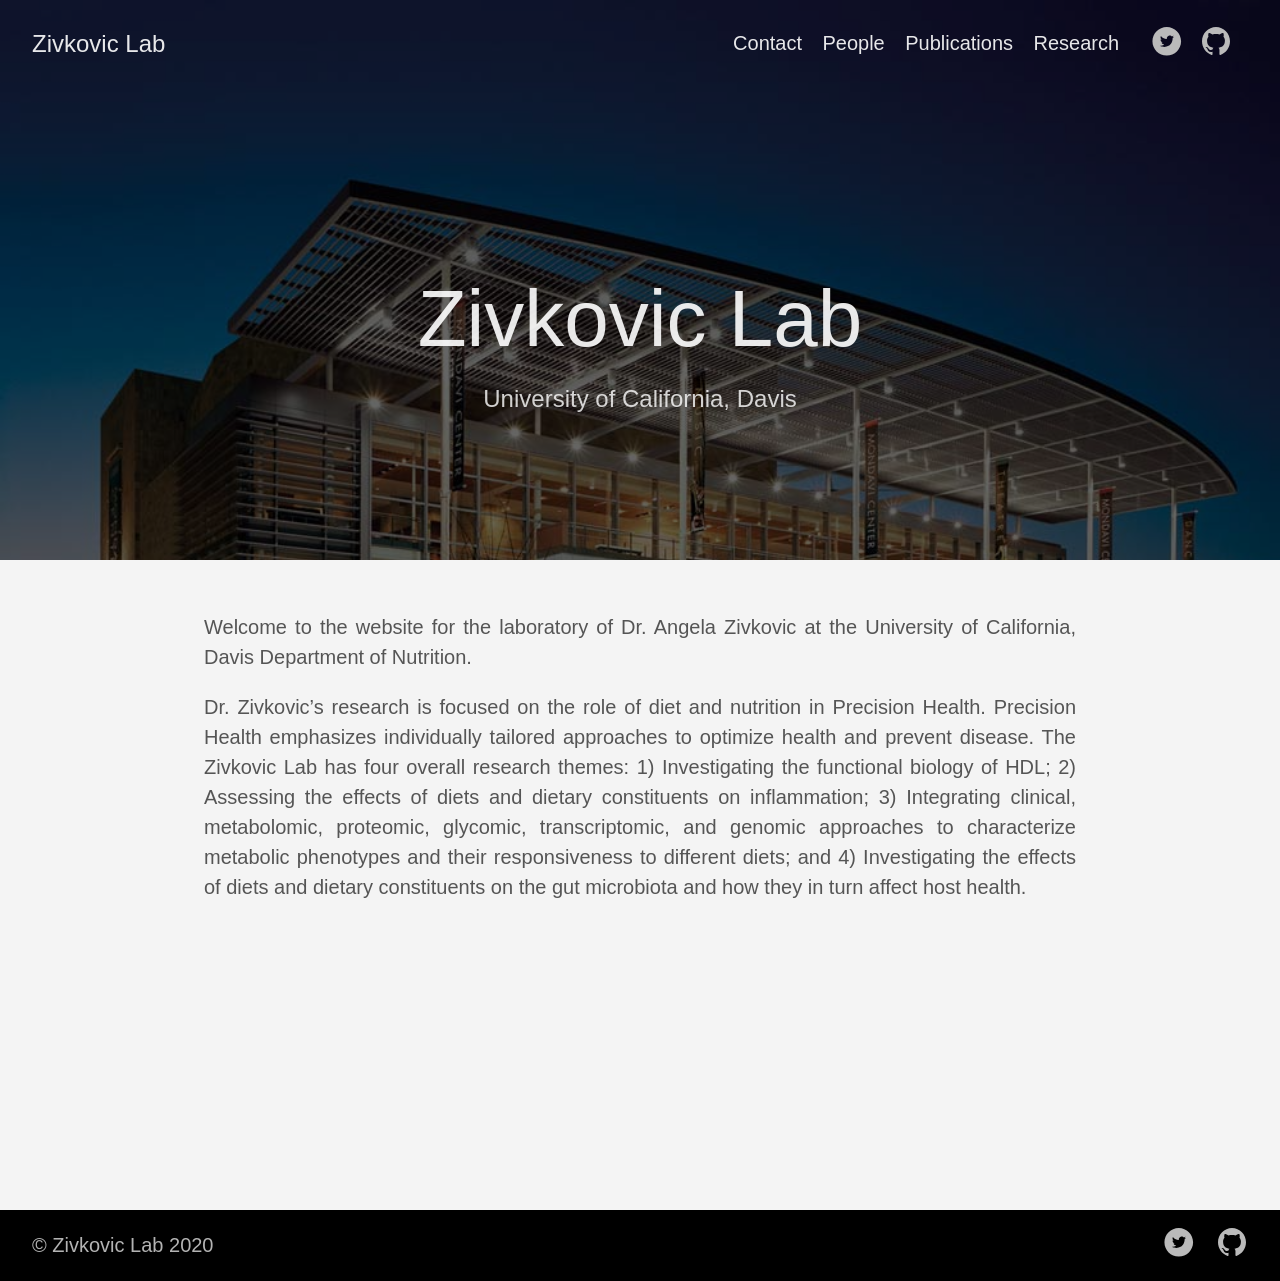
==== index.html @ cb2ec5ee "deploying the site the 2nd time" ====
<!DOCTYPE html>
<html lang="en-us">
  <head>
    <meta charset="utf-8">
    <meta http-equiv="X-UA-Compatible" content="IE=edge,chrome=1">
    
    <title>Zivkovic Lab | Zivkovic Lab</title>
    <meta name="viewport" content="width=device-width,minimum-scale=1">
    <meta name="generator" content="Hugo 0.73.0" />
    
    
      <META NAME="ROBOTS" CONTENT="NOINDEX, NOFOLLOW">
    

    
    
      <link href="/dist/css/app.4fc0b62e4b82c997bb0041217cd6b979.css" rel="stylesheet">
    

    
      <link rel="stylesheet" href="/css/custom.css">
    

    
      

    

    
    
      <link href="/index.xml" rel="alternate" type="application/rss+xml" title="Zivkovic Lab" />
      <link href="/index.xml" rel="feed" type="application/rss+xml" title="Zivkovic Lab" />
      
    
    
    <meta property="og:title" content="Zivkovic Lab" />
<meta property="og:description" content="University of California, Davis" />
<meta property="og:type" content="website" />
<meta property="og:url" content="https://zivkovic-lab.github.io/" />
<meta property="og:updated_time" content="2017-03-02T12:00:00-05:00" />
<meta itemprop="name" content="Zivkovic Lab">
<meta itemprop="description" content="University of California, Davis"><meta name="twitter:card" content="summary"/>
<meta name="twitter:title" content="Zivkovic Lab"/>
<meta name="twitter:description" content="University of California, Davis"/>

	
  </head>

  <body class="ma0 avenir bg-near-white">

    

  
  
  <header class="cover bg-top" style="background-image: url('https://zivkovic-lab.github.io/images/mondavi-center.jpg');">
    <div class="bg-black-60">
      <nav class="pv3 ph3 ph4-ns" role="navigation">
  <div class="flex-l justify-between items-center center">
    <a href="/" class="f3 fw2 hover-white no-underline white-90 dib">
      
        Zivkovic Lab
      
    </a>
    <div class="flex-l items-center">
      

      
        <ul class="pl0 mr3">
          
          <li class="list f5 f4-ns fw4 dib pr3">
            <a class="hover-white no-underline white-90" href="/contact/" title="Contact page">
              Contact
            </a>
          </li>
          
          <li class="list f5 f4-ns fw4 dib pr3">
            <a class="hover-white no-underline white-90" href="/people/" title="People page">
              People
            </a>
          </li>
          
          <li class="list f5 f4-ns fw4 dib pr3">
            <a class="hover-white no-underline white-90" href="/publication/" title="Publications page">
              Publications
            </a>
          </li>
          
          <li class="list f5 f4-ns fw4 dib pr3">
            <a class="hover-white no-underline white-90" href="/research/" title="Research page">
              Research
            </a>
          </li>
          
        </ul>
      
      




<a href="https://twitter.com/GoHugoIO" target="_blank" class="link-transition twitter link dib z-999 pt3 pt0-l mr1" title="Twitter link" rel="noopener" aria-label="follow on Twitter——Opens in a new window">
  <svg height="32px"  style="enable-background:new 0 0 67 67;" version="1.1" viewBox="0 0 67 67" width="32px" xml:space="preserve" xmlns="http://www.w3.org/2000/svg" xmlns:xlink="http://www.w3.org/1999/xlink"><path d="M37.167,22.283c-2.619,0.953-4.274,3.411-4.086,6.101  l0.063,1.038l-1.048-0.127c-3.813-0.487-7.145-2.139-9.974-4.915l-1.383-1.377l-0.356,1.017c-0.754,2.267-0.272,4.661,1.299,6.271  c0.838,0.89,0.649,1.017-0.796,0.487c-0.503-0.169-0.943-0.296-0.985-0.233c-0.146,0.149,0.356,2.076,0.754,2.839  c0.545,1.06,1.655,2.097,2.871,2.712l1.027,0.487l-1.215,0.021c-1.173,0-1.215,0.021-1.089,0.467  c0.419,1.377,2.074,2.839,3.918,3.475l1.299,0.444l-1.131,0.678c-1.676,0.976-3.646,1.526-5.616,1.568  C19.775,43.256,19,43.341,19,43.405c0,0.211,2.557,1.397,4.044,1.864c4.463,1.377,9.765,0.783,13.746-1.568  c2.829-1.673,5.657-5,6.978-8.221c0.713-1.716,1.425-4.851,1.425-6.354c0-0.975,0.063-1.102,1.236-2.267  c0.692-0.678,1.341-1.419,1.467-1.631c0.21-0.403,0.188-0.403-0.88-0.043c-1.781,0.636-2.033,0.551-1.152-0.402  c0.649-0.678,1.425-1.907,1.425-2.267c0-0.063-0.314,0.042-0.671,0.233c-0.377,0.212-1.215,0.53-1.844,0.72l-1.131,0.361l-1.027-0.7  c-0.566-0.381-1.361-0.805-1.781-0.932C39.766,21.902,38.131,21.944,37.167,22.283z M33,64C16.432,64,3,50.569,3,34S16.432,4,33,4  s30,13.431,30,30S49.568,64,33,64z" style="fill-rule:evenodd;clip-rule:evenodd;fill:;"/></svg>

<span class="new-window"><svg  height="8px"  style="enable-background:new 0 0 1000 1000;" version="1.1" viewBox="0 0 1000 1000" width="8px" xml:space="preserve" xmlns="http://www.w3.org/2000/svg" xmlns:xlink="http://www.w3.org/1999/xlink" >
<path d="M598 128h298v298h-86v-152l-418 418-60-60 418-418h-152v-86zM810 810v-298h86v298c0 46-40 86-86 86h-596c-48 0-86-40-86-86v-596c0-46 38-86 86-86h298v86h-298v596h596z" style="fill-rule:evenodd;clip-rule:evenodd;fill:;"/>
</svg>
</span></a>





<a href="https://github.com/XYCynthiaT" target="_blank" class="link-transition github link dib z-999 pt3 pt0-l mr1" title="Github link" rel="noopener" aria-label="follow on Github——Opens in a new window">
  <svg  height="32px"  style="enable-background:new 0 0 512 512;" version="1.1" viewBox="0 0 512 512" width="32px" xml:space="preserve" xmlns="http://www.w3.org/2000/svg" xmlns:xlink="http://www.w3.org/1999/xlink" >
  <path d="M256,32C132.3,32,32,134.8,32,261.7c0,101.5,64.2,187.5,153.2,217.9c11.2,2.1,15.3-5,15.3-11.1   c0-5.5-0.2-19.9-0.3-39.1c-62.3,13.9-75.5-30.8-75.5-30.8c-10.2-26.5-24.9-33.6-24.9-33.6c-20.3-14.3,1.5-14,1.5-14   c22.5,1.6,34.3,23.7,34.3,23.7c20,35.1,52.4,25,65.2,19.1c2-14.8,7.8-25,14.2-30.7c-49.7-5.8-102-25.5-102-113.5   c0-25.1,8.7-45.6,23-61.6c-2.3-5.8-10-29.2,2.2-60.8c0,0,18.8-6.2,61.6,23.5c17.9-5.1,37-7.6,56.1-7.7c19,0.1,38.2,2.6,56.1,7.7   c42.8-29.7,61.5-23.5,61.5-23.5c12.2,31.6,4.5,55,2.2,60.8c14.3,16.1,23,36.6,23,61.6c0,88.2-52.4,107.6-102.3,113.3   c8,7.1,15.2,21.1,15.2,42.5c0,30.7-0.3,55.5-0.3,63c0,6.1,4,13.3,15.4,11C415.9,449.1,480,363.1,480,261.7   C480,134.8,379.7,32,256,32z"/>
</svg>

<span class="new-window"><svg  height="8px"  style="enable-background:new 0 0 1000 1000;" version="1.1" viewBox="0 0 1000 1000" width="8px" xml:space="preserve" xmlns="http://www.w3.org/2000/svg" xmlns:xlink="http://www.w3.org/1999/xlink" >
<path d="M598 128h298v298h-86v-152l-418 418-60-60 418-418h-152v-86zM810 810v-298h86v298c0 46-40 86-86 86h-596c-48 0-86-40-86-86v-596c0-46 38-86 86-86h298v86h-298v596h596z" style="fill-rule:evenodd;clip-rule:evenodd;fill:;"/>
</svg>
</span></a>








    </div>
  </div>
</nav>

      <div class="tc-l pv4 pv6-l ph3 ph4-ns">
        <h1 class="f2 f-subheadline-l fw2 white-90 mb0 lh-title">
          Zivkovic Lab
        </h1>
        
          <h2 class="fw1 f5 f3-l white-80 measure-wide-l center mt3">
            University of California, Davis
          </h2>
        
      </div>
    </div>
  </header>


    <main class="pb7" role="main">
      
  <article class="cf ph3 ph5-l pv3 pv4-l f4 tj-l center measure-wide lh-copy mid-gray">
    <p>Welcome to the website for the laboratory of Dr. Angela Zivkovic at the University of California, Davis Department of Nutrition.</p>
<p>Dr. Zivkovic’s research is focused on the role of diet and nutrition in Precision Health. Precision Health emphasizes individually tailored approaches to optimize health and prevent disease. The Zivkovic Lab has four overall research themes: 1) Investigating the functional biology of HDL; 2) Assessing the effects of diets and dietary constituents on inflammation; 3) Integrating clinical, metabolomic, proteomic, glycomic, transcriptomic, and genomic approaches to characterize metabolic phenotypes and their responsiveness to different diets; and 4) Investigating the effects of diets and dietary constituents on the gut microbiota and how they in turn affect host health.</p>

  </article>
  
  
  
  
  
  
  

    </main>
    <footer class="bg-black bottom-0 w-100 pa3" role="contentinfo">
  <div class="flex justify-between">
  <a class="f4 fw4 hover-white no-underline white-70 dn dib-ns pv2 ph3" href="https://zivkovic-lab.github.io" >
    &copy;  Zivkovic Lab 2020 
  </a>
    <div>




<a href="https://twitter.com/GoHugoIO" target="_blank" class="link-transition twitter link dib z-999 pt3 pt0-l mr1" title="Twitter link" rel="noopener" aria-label="follow on Twitter——Opens in a new window">
  <svg height="32px"  style="enable-background:new 0 0 67 67;" version="1.1" viewBox="0 0 67 67" width="32px" xml:space="preserve" xmlns="http://www.w3.org/2000/svg" xmlns:xlink="http://www.w3.org/1999/xlink"><path d="M37.167,22.283c-2.619,0.953-4.274,3.411-4.086,6.101  l0.063,1.038l-1.048-0.127c-3.813-0.487-7.145-2.139-9.974-4.915l-1.383-1.377l-0.356,1.017c-0.754,2.267-0.272,4.661,1.299,6.271  c0.838,0.89,0.649,1.017-0.796,0.487c-0.503-0.169-0.943-0.296-0.985-0.233c-0.146,0.149,0.356,2.076,0.754,2.839  c0.545,1.06,1.655,2.097,2.871,2.712l1.027,0.487l-1.215,0.021c-1.173,0-1.215,0.021-1.089,0.467  c0.419,1.377,2.074,2.839,3.918,3.475l1.299,0.444l-1.131,0.678c-1.676,0.976-3.646,1.526-5.616,1.568  C19.775,43.256,19,43.341,19,43.405c0,0.211,2.557,1.397,4.044,1.864c4.463,1.377,9.765,0.783,13.746-1.568  c2.829-1.673,5.657-5,6.978-8.221c0.713-1.716,1.425-4.851,1.425-6.354c0-0.975,0.063-1.102,1.236-2.267  c0.692-0.678,1.341-1.419,1.467-1.631c0.21-0.403,0.188-0.403-0.88-0.043c-1.781,0.636-2.033,0.551-1.152-0.402  c0.649-0.678,1.425-1.907,1.425-2.267c0-0.063-0.314,0.042-0.671,0.233c-0.377,0.212-1.215,0.53-1.844,0.72l-1.131,0.361l-1.027-0.7  c-0.566-0.381-1.361-0.805-1.781-0.932C39.766,21.902,38.131,21.944,37.167,22.283z M33,64C16.432,64,3,50.569,3,34S16.432,4,33,4  s30,13.431,30,30S49.568,64,33,64z" style="fill-rule:evenodd;clip-rule:evenodd;fill:;"/></svg>

<span class="new-window"><svg  height="8px"  style="enable-background:new 0 0 1000 1000;" version="1.1" viewBox="0 0 1000 1000" width="8px" xml:space="preserve" xmlns="http://www.w3.org/2000/svg" xmlns:xlink="http://www.w3.org/1999/xlink" >
<path d="M598 128h298v298h-86v-152l-418 418-60-60 418-418h-152v-86zM810 810v-298h86v298c0 46-40 86-86 86h-596c-48 0-86-40-86-86v-596c0-46 38-86 86-86h298v86h-298v596h596z" style="fill-rule:evenodd;clip-rule:evenodd;fill:;"/>
</svg>
</span></a>





<a href="https://github.com/XYCynthiaT" target="_blank" class="link-transition github link dib z-999 pt3 pt0-l mr1" title="Github link" rel="noopener" aria-label="follow on Github——Opens in a new window">
  <svg  height="32px"  style="enable-background:new 0 0 512 512;" version="1.1" viewBox="0 0 512 512" width="32px" xml:space="preserve" xmlns="http://www.w3.org/2000/svg" xmlns:xlink="http://www.w3.org/1999/xlink" >
  <path d="M256,32C132.3,32,32,134.8,32,261.7c0,101.5,64.2,187.5,153.2,217.9c11.2,2.1,15.3-5,15.3-11.1   c0-5.5-0.2-19.9-0.3-39.1c-62.3,13.9-75.5-30.8-75.5-30.8c-10.2-26.5-24.9-33.6-24.9-33.6c-20.3-14.3,1.5-14,1.5-14   c22.5,1.6,34.3,23.7,34.3,23.7c20,35.1,52.4,25,65.2,19.1c2-14.8,7.8-25,14.2-30.7c-49.7-5.8-102-25.5-102-113.5   c0-25.1,8.7-45.6,23-61.6c-2.3-5.8-10-29.2,2.2-60.8c0,0,18.8-6.2,61.6,23.5c17.9-5.1,37-7.6,56.1-7.7c19,0.1,38.2,2.6,56.1,7.7   c42.8-29.7,61.5-23.5,61.5-23.5c12.2,31.6,4.5,55,2.2,60.8c14.3,16.1,23,36.6,23,61.6c0,88.2-52.4,107.6-102.3,113.3   c8,7.1,15.2,21.1,15.2,42.5c0,30.7-0.3,55.5-0.3,63c0,6.1,4,13.3,15.4,11C415.9,449.1,480,363.1,480,261.7   C480,134.8,379.7,32,256,32z"/>
</svg>

<span class="new-window"><svg  height="8px"  style="enable-background:new 0 0 1000 1000;" version="1.1" viewBox="0 0 1000 1000" width="8px" xml:space="preserve" xmlns="http://www.w3.org/2000/svg" xmlns:xlink="http://www.w3.org/1999/xlink" >
<path d="M598 128h298v298h-86v-152l-418 418-60-60 418-418h-152v-86zM810 810v-298h86v298c0 46-40 86-86 86h-596c-48 0-86-40-86-86v-596c0-46 38-86 86-86h298v86h-298v596h596z" style="fill-rule:evenodd;clip-rule:evenodd;fill:;"/>
</svg>
</span></a>







</div>
  </div>
</footer>

    

  <script src="/dist/js/app.3fc0f988d21662902933.js"></script>


  </body>
</html>
---- css/custom.css ----
/* main > article > .section {
    max-width: 50em !important;
} */

.measure-wide {
    max-width: 50em !important;
}

/* .nested-img img {
    width: 100%;
    max-width: 100%;
    display: block;
} */
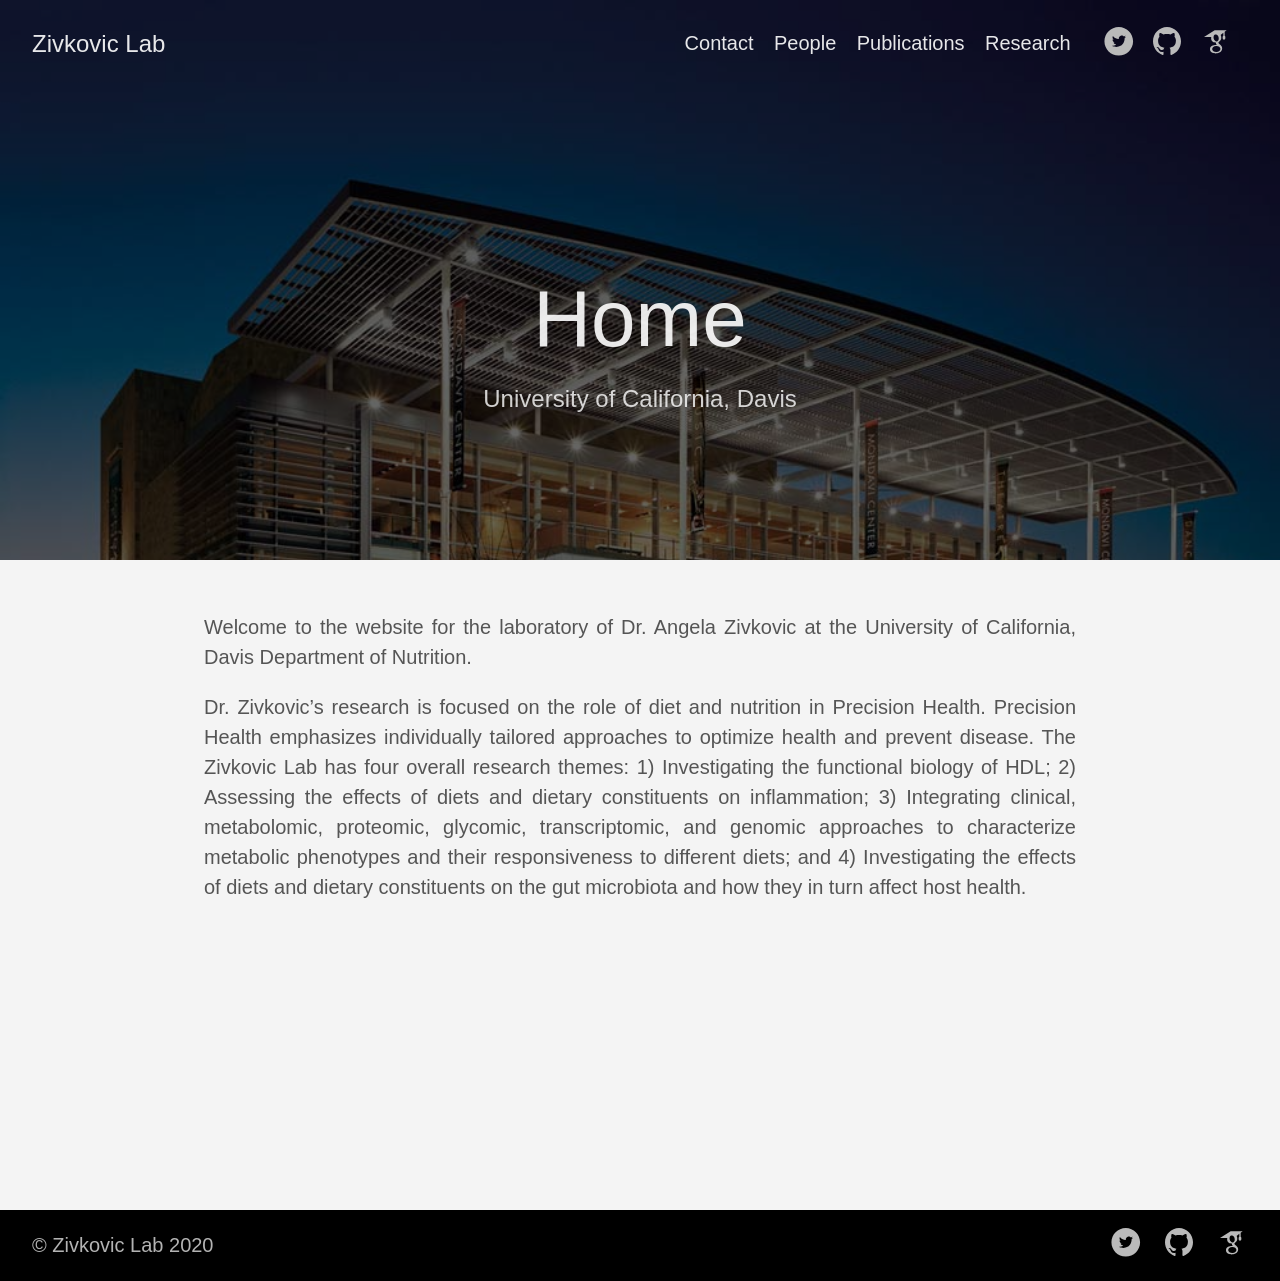
==== commit 5ec6b36a: "Deploy zivkovic-lab/zivkovic-lab.github.io to github.com/zivkovic-lab/zivkovic-lab.github.io.git:mas" ====
--- a/index.html
+++ b/index.html
@@ -4,7 +4,7 @@
     <meta charset="utf-8">
     <meta http-equiv="X-UA-Compatible" content="IE=edge,chrome=1">
     
-    <title>Zivkovic Lab | Zivkovic Lab</title>
+    <title>Home | Zivkovic Lab</title>
     <meta name="viewport" content="width=device-width,minimum-scale=1">
     <meta name="generator" content="Hugo 0.73.0" />
     
@@ -33,14 +33,14 @@
       
     
     
-    <meta property="og:title" content="Zivkovic Lab" />
+    <meta property="og:title" content="Home" />
 <meta property="og:description" content="University of California, Davis" />
 <meta property="og:type" content="website" />
 <meta property="og:url" content="https://zivkovic-lab.github.io/" />
 <meta property="og:updated_time" content="2017-03-02T12:00:00-05:00" />
-<meta itemprop="name" content="Zivkovic Lab">
+<meta itemprop="name" content="Home">
 <meta itemprop="description" content="University of California, Davis"><meta name="twitter:card" content="summary"/>
-<meta name="twitter:title" content="Zivkovic Lab"/>
+<meta name="twitter:title" content="Home"/>
 <meta name="twitter:description" content="University of California, Davis"/>
 
 	
@@ -110,7 +110,7 @@
 
 
 
-<a href="https://github.com/XYCynthiaT" target="_blank" class="link-transition github link dib z-999 pt3 pt0-l mr1" title="Github link" rel="noopener" aria-label="follow on Github——Opens in a new window">
+<a href="https://github.com/zivkovic-lab" target="_blank" class="link-transition github link dib z-999 pt3 pt0-l mr1" title="Github link" rel="noopener" aria-label="follow on Github——Opens in a new window">
   <svg  height="32px"  style="enable-background:new 0 0 512 512;" version="1.1" viewBox="0 0 512 512" width="32px" xml:space="preserve" xmlns="http://www.w3.org/2000/svg" xmlns:xlink="http://www.w3.org/1999/xlink" >
   <path d="M256,32C132.3,32,32,134.8,32,261.7c0,101.5,64.2,187.5,153.2,217.9c11.2,2.1,15.3-5,15.3-11.1   c0-5.5-0.2-19.9-0.3-39.1c-62.3,13.9-75.5-30.8-75.5-30.8c-10.2-26.5-24.9-33.6-24.9-33.6c-20.3-14.3,1.5-14,1.5-14   c22.5,1.6,34.3,23.7,34.3,23.7c20,35.1,52.4,25,65.2,19.1c2-14.8,7.8-25,14.2-30.7c-49.7-5.8-102-25.5-102-113.5   c0-25.1,8.7-45.6,23-61.6c-2.3-5.8-10-29.2,2.2-60.8c0,0,18.8-6.2,61.6,23.5c17.9-5.1,37-7.6,56.1-7.7c19,0.1,38.2,2.6,56.1,7.7   c42.8-29.7,61.5-23.5,61.5-23.5c12.2,31.6,4.5,55,2.2,60.8c14.3,16.1,23,36.6,23,61.6c0,88.2-52.4,107.6-102.3,113.3   c8,7.1,15.2,21.1,15.2,42.5c0,30.7-0.3,55.5-0.3,63c0,6.1,4,13.3,15.4,11C415.9,449.1,480,363.1,480,261.7   C480,134.8,379.7,32,256,32z"/>
 </svg>
@@ -125,6 +125,12 @@
 
 
 
+<a href="https://scholar.google.com/citations?hl=en&amp;user=RX0VM-MAAAAJ" target="_blank" class="link-transition slack link dib z-999 pt3 pt0-l mr1" title="google-scholar link" rel="noopener" aria-label="follow on Slack——Opens in a new window">
+  <svg  height="32px"  style="enable-background:new 0 0 512 512;" version="1.1" xml:space="preserve" xmlns="http://www.w3.org/2000/svg" viewBox="0 0 24 24" width="32px" ><path d="M 11 4 L 3 9 L 8.4921875 9 C 8.4715892 9.0754986 8.4383718 9.1441171 8.421875 9.2226562 C 8.375875 9.4646562 8.3398437 9.7308125 8.3398438 10.007812 C 8.3398438 13.578812 11.990234 13.175781 11.990234 13.175781 L 11.990234 14.085938 C 11.990234 14.454937 12.47425 14.327172 12.53125 15.076172 C 12.28925 15.076172 7.4746094 14.937547 7.4746094 18.185547 C 7.4746094 21.445547 11.724609 21.285156 11.724609 21.285156 C 11.724609 21.285156 16.632812 21.504656 16.632812 17.472656 C 16.634813 15.063656 13.822266 14.2795 13.822266 13.3125 C 13.822266 12.3335 15.941406 12.045906 15.941406 9.7539062 C 15.941406 8.7519062 15.872828 8.03825 15.423828 7.53125 C 15.388828 7.49625 15.366031 7.4722188 15.332031 7.4492188 C 15.324304 7.4420199 15.31448 7.4367774 15.306641 7.4296875 L 15.429688 7.4296875 L 17.5 5.8769531 L 17.5 8 A 0.50005 0.50005 0 0 0 17.511719 8.1152344 A 1.0001 1.0001 0 0 0 17 9 L 17 10 A 1.0001 1.0001 0 1 0 19 10 L 19 9 A 1.0001 1.0001 0 0 0 18.488281 8.1152344 A 0.50005 0.50005 0 0 0 18.5 8 L 18.5 5.125 L 20 4 L 11 4 z M 11.691406 7.0527344 C 11.979219 7.0397031 12.268922 7.109625 12.544922 7.265625 C 12.751922 7.369625 12.946141 7.518125 13.119141 7.703125 C 13.476141 8.060125 13.7765 8.5784531 13.9375 9.1894531 C 14.3175 10.640453 13.823828 12.035781 12.798828 12.300781 C 11.784828 12.587781 10.654672 11.641172 10.263672 10.201172 C 10.090672 9.4991719 10.114547 8.8202969 10.310547 8.2792969 C 10.312395 8.2723193 10.316443 8.2666961 10.318359 8.2597656 C 10.321722 8.2581149 10.32682 8.253536 10.330078 8.2519531 C 10.386262 8.0380596 10.478099 7.8461668 10.589844 7.6875 C 10.795388 7.3872165 11.066477 7.1838352 11.404297 7.09375 C 11.499297 7.07075 11.595469 7.0570781 11.691406 7.0527344 z M 12.082031 15.685547 C 13.775031 15.558547 15.216313 16.490813 15.320312 17.757812 C 15.390313 19.013813 14.087812 20.131094 12.382812 20.246094 C 10.689813 20.361094 9.2274844 19.441547 9.1464844 18.185547 C 9.0654844 16.918547 10.377031 15.812547 12.082031 15.685547 z"/></svg>
+<span class="new-window"><svg  height="8px"  style="enable-background:new 0 0 1000 1000;" version="1.1" viewBox="0 0 1000 1000" width="8px" xml:space="preserve" xmlns="http://www.w3.org/2000/svg" xmlns:xlink="http://www.w3.org/1999/xlink" >
+<path d="M598 128h298v298h-86v-152l-418 418-60-60 418-418h-152v-86zM810 810v-298h86v298c0 46-40 86-86 86h-596c-48 0-86-40-86-86v-596c0-46 38-86 86-86h298v86h-298v596h596z" style="fill-rule:evenodd;clip-rule:evenodd;fill:;"/>
+</svg>
+</span></a>
 
 
     </div>
@@ -133,7 +139,7 @@
 
       <div class="tc-l pv4 pv6-l ph3 ph4-ns">
         <h1 class="f2 f-subheadline-l fw2 white-90 mb0 lh-title">
-          Zivkovic Lab
+          Home
         </h1>
         
           <h2 class="fw1 f5 f3-l white-80 measure-wide-l center mt3">
@@ -183,7 +189,7 @@
 
 
 
-<a href="https://github.com/XYCynthiaT" target="_blank" class="link-transition github link dib z-999 pt3 pt0-l mr1" title="Github link" rel="noopener" aria-label="follow on Github——Opens in a new window">
+<a href="https://github.com/zivkovic-lab" target="_blank" class="link-transition github link dib z-999 pt3 pt0-l mr1" title="Github link" rel="noopener" aria-label="follow on Github——Opens in a new window">
   <svg  height="32px"  style="enable-background:new 0 0 512 512;" version="1.1" viewBox="0 0 512 512" width="32px" xml:space="preserve" xmlns="http://www.w3.org/2000/svg" xmlns:xlink="http://www.w3.org/1999/xlink" >
   <path d="M256,32C132.3,32,32,134.8,32,261.7c0,101.5,64.2,187.5,153.2,217.9c11.2,2.1,15.3-5,15.3-11.1   c0-5.5-0.2-19.9-0.3-39.1c-62.3,13.9-75.5-30.8-75.5-30.8c-10.2-26.5-24.9-33.6-24.9-33.6c-20.3-14.3,1.5-14,1.5-14   c22.5,1.6,34.3,23.7,34.3,23.7c20,35.1,52.4,25,65.2,19.1c2-14.8,7.8-25,14.2-30.7c-49.7-5.8-102-25.5-102-113.5   c0-25.1,8.7-45.6,23-61.6c-2.3-5.8-10-29.2,2.2-60.8c0,0,18.8-6.2,61.6,23.5c17.9-5.1,37-7.6,56.1-7.7c19,0.1,38.2,2.6,56.1,7.7   c42.8-29.7,61.5-23.5,61.5-23.5c12.2,31.6,4.5,55,2.2,60.8c14.3,16.1,23,36.6,23,61.6c0,88.2-52.4,107.6-102.3,113.3   c8,7.1,15.2,21.1,15.2,42.5c0,30.7-0.3,55.5-0.3,63c0,6.1,4,13.3,15.4,11C415.9,449.1,480,363.1,480,261.7   C480,134.8,379.7,32,256,32z"/>
 </svg>
@@ -198,6 +204,12 @@
 
 
 
+<a href="https://scholar.google.com/citations?hl=en&amp;user=RX0VM-MAAAAJ" target="_blank" class="link-transition slack link dib z-999 pt3 pt0-l mr1" title="google-scholar link" rel="noopener" aria-label="follow on Slack——Opens in a new window">
+  <svg  height="32px"  style="enable-background:new 0 0 512 512;" version="1.1" xml:space="preserve" xmlns="http://www.w3.org/2000/svg" viewBox="0 0 24 24" width="32px" ><path d="M 11 4 L 3 9 L 8.4921875 9 C 8.4715892 9.0754986 8.4383718 9.1441171 8.421875 9.2226562 C 8.375875 9.4646562 8.3398437 9.7308125 8.3398438 10.007812 C 8.3398438 13.578812 11.990234 13.175781 11.990234 13.175781 L 11.990234 14.085938 C 11.990234 14.454937 12.47425 14.327172 12.53125 15.076172 C 12.28925 15.076172 7.4746094 14.937547 7.4746094 18.185547 C 7.4746094 21.445547 11.724609 21.285156 11.724609 21.285156 C 11.724609 21.285156 16.632812 21.504656 16.632812 17.472656 C 16.634813 15.063656 13.822266 14.2795 13.822266 13.3125 C 13.822266 12.3335 15.941406 12.045906 15.941406 9.7539062 C 15.941406 8.7519062 15.872828 8.03825 15.423828 7.53125 C 15.388828 7.49625 15.366031 7.4722188 15.332031 7.4492188 C 15.324304 7.4420199 15.31448 7.4367774 15.306641 7.4296875 L 15.429688 7.4296875 L 17.5 5.8769531 L 17.5 8 A 0.50005 0.50005 0 0 0 17.511719 8.1152344 A 1.0001 1.0001 0 0 0 17 9 L 17 10 A 1.0001 1.0001 0 1 0 19 10 L 19 9 A 1.0001 1.0001 0 0 0 18.488281 8.1152344 A 0.50005 0.50005 0 0 0 18.5 8 L 18.5 5.125 L 20 4 L 11 4 z M 11.691406 7.0527344 C 11.979219 7.0397031 12.268922 7.109625 12.544922 7.265625 C 12.751922 7.369625 12.946141 7.518125 13.119141 7.703125 C 13.476141 8.060125 13.7765 8.5784531 13.9375 9.1894531 C 14.3175 10.640453 13.823828 12.035781 12.798828 12.300781 C 11.784828 12.587781 10.654672 11.641172 10.263672 10.201172 C 10.090672 9.4991719 10.114547 8.8202969 10.310547 8.2792969 C 10.312395 8.2723193 10.316443 8.2666961 10.318359 8.2597656 C 10.321722 8.2581149 10.32682 8.253536 10.330078 8.2519531 C 10.386262 8.0380596 10.478099 7.8461668 10.589844 7.6875 C 10.795388 7.3872165 11.066477 7.1838352 11.404297 7.09375 C 11.499297 7.07075 11.595469 7.0570781 11.691406 7.0527344 z M 12.082031 15.685547 C 13.775031 15.558547 15.216313 16.490813 15.320312 17.757812 C 15.390313 19.013813 14.087812 20.131094 12.382812 20.246094 C 10.689813 20.361094 9.2274844 19.441547 9.1464844 18.185547 C 9.0654844 16.918547 10.377031 15.812547 12.082031 15.685547 z"/></svg>
+<span class="new-window"><svg  height="8px"  style="enable-background:new 0 0 1000 1000;" version="1.1" viewBox="0 0 1000 1000" width="8px" xml:space="preserve" xmlns="http://www.w3.org/2000/svg" xmlns:xlink="http://www.w3.org/1999/xlink" >
+<path d="M598 128h298v298h-86v-152l-418 418-60-60 418-418h-152v-86zM810 810v-298h86v298c0 46-40 86-86 86h-596c-48 0-86-40-86-86v-596c0-46 38-86 86-86h298v86h-298v596h596z" style="fill-rule:evenodd;clip-rule:evenodd;fill:;"/>
+</svg>
+</span></a>
 
 </div>
   </div>
